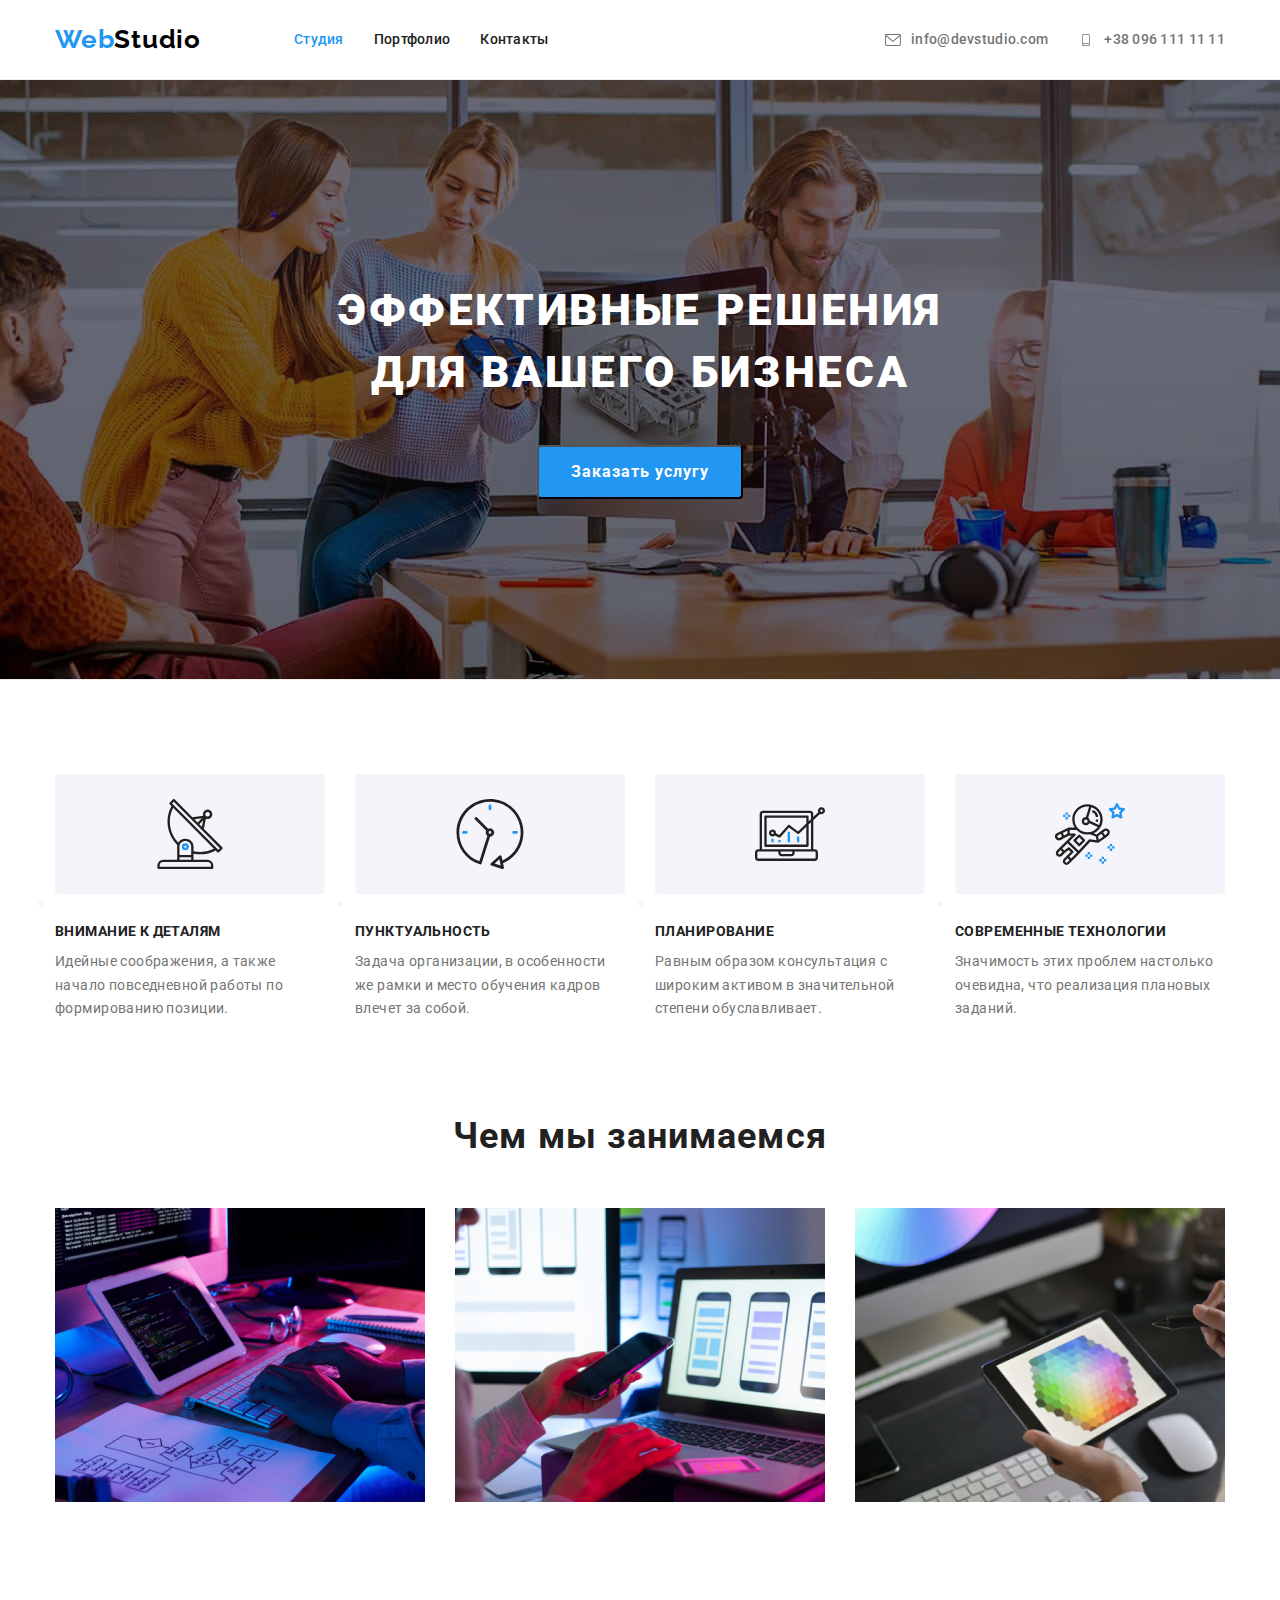
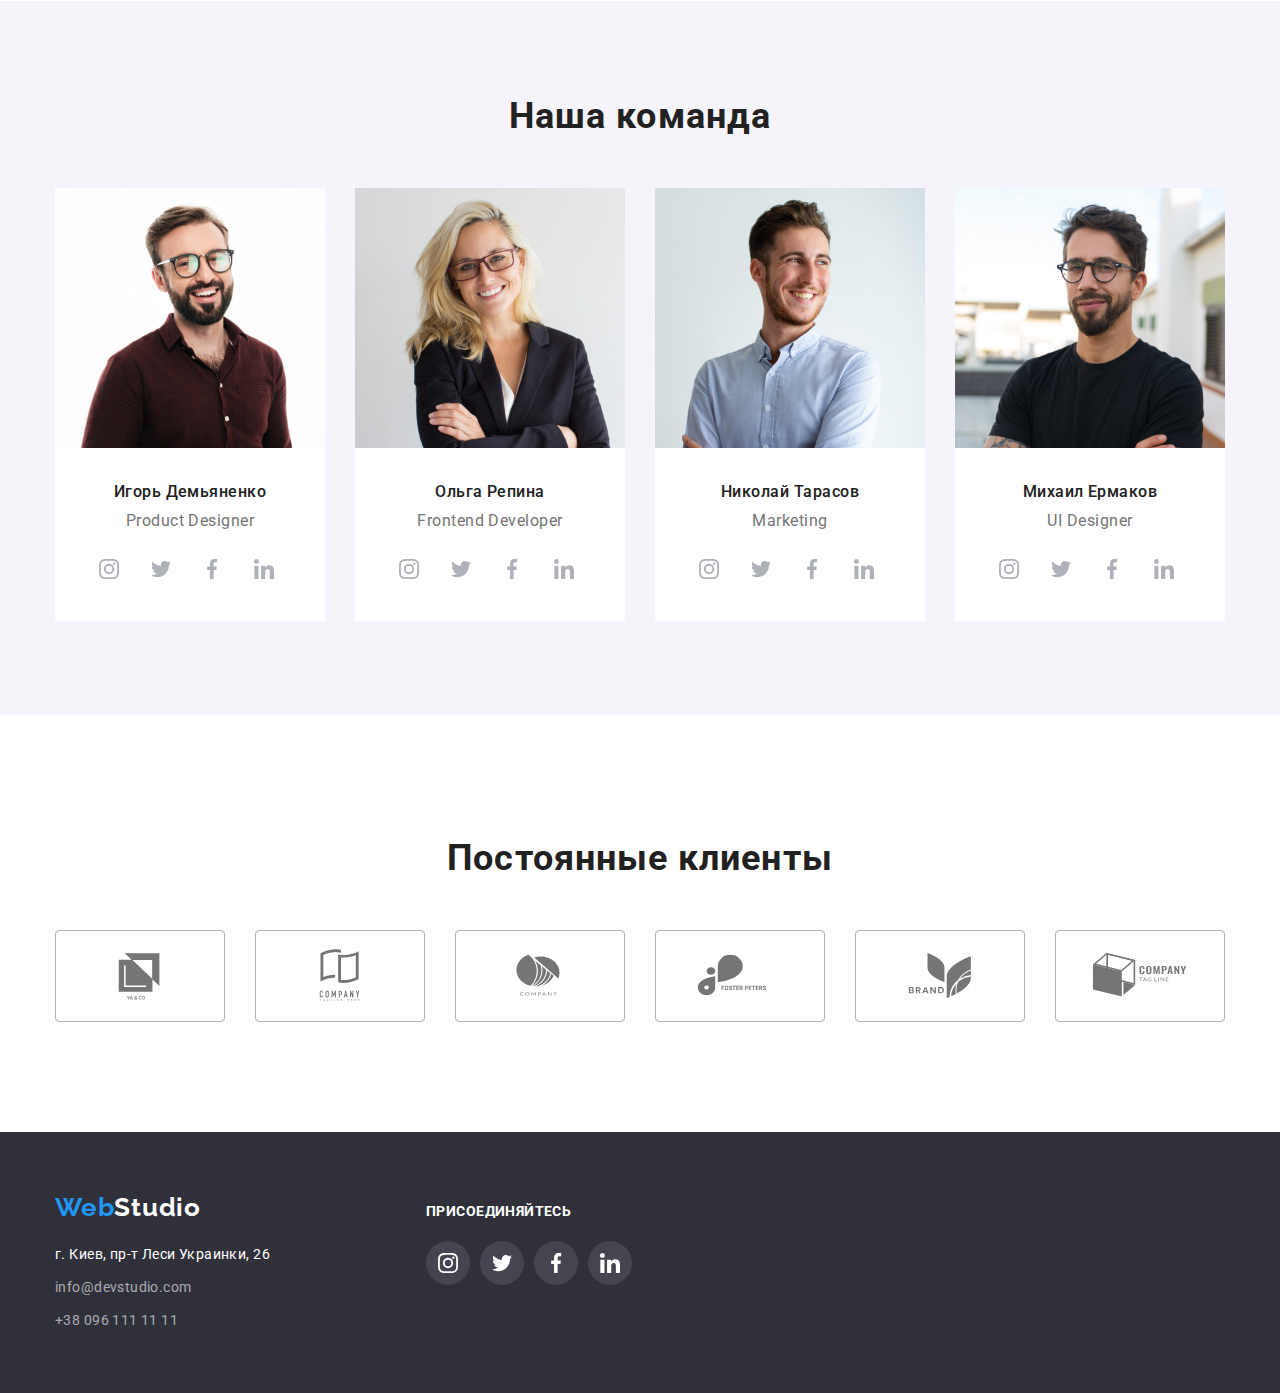
==== index.html @ 81d6c9d6 "5" ====
<!DOCTYPE html>
<html lang="en">

<head>
    <meta charset="UTF-8">
    <meta http-equiv="X-UA-Compatible" content="IE=edge">
    <meta name="viewport" content="width=device-width, initial-scale=1.0">
    <title>Document</title>
    <link
        href="https://fonts.googleapis.com/css2?family=Raleway:wght@700&family=Roboto:wght@400;500;700;900&display=swap"
        rel="stylesheet" />
    <link rel="stylesheet"
        href="https://cdnjs.cloudflare.com/ajax/libs/modern-normalize/1.1.0/modern-normalize.min.css" />
    <link rel="stylesheet" href="./css/common.css" />
    <link rel="stylesheet" href="./css/main.css" />
</head>

<body>

    <!--шапка-->
    <header class="one">
        <div class="container two">
            <nav class="pov">
                <a class="logo" href="./index.html">Web<span class="logo-large">Studio</span></a>
                <ul class="list">
                    <li class="item"><a href="" class="link current">Студия</a></li>
                    <li class="item"><a href="./portfolio.html" class="link">Портфолио</a></li>
                    <li class="item"><a href="" class="link">Контакты</a></li>
                </ul>
            </nav>
            <ul class="telephon list">
                <li class="item"><a href="mailto:info@devstudio.com" class="link-tel">
                        <svg width="16px" height="12px" class="contact-icon">
                            <use href="./images/icons.svg.svg#icon-envelope-hover"></use>
                        </svg>
                        info@devstudio.com</a></li>
                <li class="item"><a href="tel+380961111111" class="link-tel">
                        <svg width="16px" height="12px" class="contact-icon">
                            <use href="./images/icons.svg.svg#icon-smartphone"></use>
                        </svg>
                        +38 096 111 11 11</a></li>

            </ul>
        </div>

    </header>



    <!--Задачи компании-->

    <main>
        <section class="page one">
            <div class="container">
                <h1 class="title">Эффективные решения<br> для вашего бизнеса</h1>
                <button type="button" class="button"> Заказать услугу</button>
            </div>
        </section>
        <section class="section">
            <div class="container">

                <ul class="all">
                    <li class="item">
                        <div class="icon-wrapper">
                            <svg width=70px heigt=70px>
                                <use href="./images/icons.svg.svg#icon-antenna-1"></use>
                            </svg>
                        </div>

                        <h3 class="slogan">Внимание к деталям </h3>
                        <p class="desc">Идейные соображения, а также начало повседневной работы по формированию позиции.
                        </p>
                    </li>
                    <li class="item">
                        <div class="icon-wrapper">
                            <svg width=70px heigt=70px>
                                <use href="./images/icons.svg.svg#icon-clock-1"></use>
                            </svg>
                        </div>

                        <h3 class="slogan">Пунктуальность </h3>
                        <p class="desc">Задача организации, в особенности же рамки и место обучения кадров влечет за
                            собой.
                        </p>
                    </li>
                    <li class="item">
                        <div class="icon-wrapper">
                            <svg width=70px heigt=70px>
                                <use href="./images/icons.svg.svg#icon-diagram-1"></use>
                            </svg>
                        </div>

                        <h3 class="slogan">Планирование</h3>
                        <p class="desc">Равным образом консультация с широким активом в значительной степени
                            обуславливает.</p>
                    </li>
                    <li class="item">
                        <div class="icon-wrapper">
                            <svg width=70px heigt=70px>
                                <use href="./images/icons.svg.svg#icon-astronaut-1"></use>
                            </svg>
                        </div>
                        <h3 class="slogan">Современные технологии</h3>
                        <p class="desc">Значимость этих проблем настолько очевидна, что реализация плановых заданий.</p>
                    </li>
                </ul>
            </div>
        </section>

        <!--Реклама компании-->

        <section class="section-compani">
            <div class="container header-container">
                <h2 class="slogan-title"> Чем мы занимаемся</h2>
                <ul class="pictures">
                    <li class="item">
                        <img src="./images/Клавиатура.jpg" alt="Клавиатура" width="370">
                    </li>
                    <li class="item">
                        <img src="./images/Монитор.jpg" alt="Монитор" width="370">
                    </li>
                    <li class="item">
                        <img src="./images/Айпед.jpg" alt="Айпед" width="370">
                    </li>
                </ul>
            </div>
        </section>

        <!--Лица компании-->

        <section class="comand">
            <div class="container header-container">
                <h2 class="slogan-title">Наша команда</h2>
                <ul class="feature-list">
                    <li class="item">
                        <img src="./images/Игорь.jpg" alt="Дизайнер продуктов Игорь" width="270">
                        <div class="our-team">
                            <h3 class="headline">Игорь Демьяненко</h3>
                            <p class="information">Product Designer</p>
                            <ul class="social-links">
                                <li>
                                    <a class="social-link">
                                        <svg width="20px" height="20px" class="social-icon">
                                            <use href="./images/icons.svg.svg#icon-Instagram"></use>
                                        </svg>
                                    </a>
                                </li>
                                <li>
                                    <a class="social-link">
                                        <svg width="20px" height="20px" class="social-icon">
                                            <use href="./images/icons.svg.svg#icon-Twitter"></use>
                                        </svg>
                                    </a>
                                </li>
                                <li>
                                    <a class="social-link">
                                        <svg width="20px" height="20px" class="social-icon">
                                            <use href="./images/icons.svg.svg#icon-Facebook"></use>
                                        </svg>
                                    </a>
                                </li>
                                <li>
                                    <a class="social-link">
                                        <svg width="20px" height="20px" class="social-icon">
                                            <use href="./images/icons.svg.svg#icon-LinkedIn"></use>
                                        </svg>
                                    </a>
                                </li>
                            </ul>
                        </div>
                    </li>
                    <li class="item">
                        <img src="./images/Ольга.jpg" alt="Фронтенд-разработчик Ольга" width="270">
                        <div class="our-team">
                            <h3 class="headline">Ольга Репина</h3>
                            <p class="information">Frontend Developer</p>
                            <ul class="social-links">
                                <li>
                                    <a class="social-link">
                                        <svg width="20px" height="20px" class="social-icon">
                                            <use href="./images/icons.svg.svg#icon-Instagram"></use>
                                        </svg>
                                    </a>
                                </li>
                                <li>
                                    <a class="social-link">
                                        <svg width="20px" height="20px" class="social-icon">
                                            <use href="./images/icons.svg.svg#icon-Twitter"></use>
                                        </svg>
                                    </a>
                                </li>
                                <li>
                                    <a class="social-link">
                                        <svg width="20px" height="20px" class="social-icon">
                                            <use href="./images/icons.svg.svg#icon-Facebook"></use>
                                        </svg>
                                    </a>
                                </li>
                                <li>
                                    <a class="social-link">
                                        <svg width="20px" height="20px" class="social-icon">
                                            <use href="./images/icons.svg.svg#icon-LinkedIn"></use>
                                        </svg>
                                    </a>
                                </li>
                            </ul>
                        </div>
                    </li>
                    <li class="item">
                        <img src="./images/Николай.jpg" alt="Маркетинг Николай" width="270">
                        <div class="our-team">
                            <h3 class="headline">Николай Тарасов</h3>
                            <p class="information">Marketing</p>
                            <ul class="social-links">
                                <li>
                                    <a class="social-link">
                                        <svg width="20px" height="20px" class="social-icon">
                                            <use href="./images/icons.svg.svg#icon-Instagram"></use>
                                        </svg>
                                    </a>
                                </li>
                                <li>
                                    <a class="social-link">
                                        <svg width="20px" height="20px" class="social-icon">
                                            <use href="./images/icons.svg.svg#icon-Twitter"></use>
                                        </svg>
                                    </a>
                                </li>
                                <li>
                                    <a class="social-link">
                                        <svg width="20px" height="20px" class="social-icon">
                                            <use href="./images/icons.svg.svg#icon-Facebook"></use>
                                        </svg>
                                    </a>
                                </li>
                                <li>
                                    <a class="social-link">
                                        <svg width="20px" height="20px" class="social-icon">
                                            <use href="./images/icons.svg.svg#icon-LinkedIn"></use>
                                        </svg>
                                    </a>
                                </li>
                            </ul>
                        </div>
                    </li>
                    <li class="item">
                        <img src="./images/Михаил.jpg" alt="UI Дизайнер Михаил" width="270">
                        <div class="our-team">
                            <h3 class="headline">Михаил Ермаков</h3>
                            <p class="information">UI Designer</p>
                            <ul class="social-links">
                                <li>
                                    <a class="social-link">
                                        <svg width="20px" height="20px" class="social-icon">
                                            <use href="./images/icons.svg.svg#icon-Instagram"></use>
                                        </svg>
                                    </a>
                                </li>
                                <li>
                                    <a class="social-link">
                                        <svg width="20px" height="20px" class="social-icon">
                                            <use href="./images/icons.svg.svg#icon-Twitter"></use>
                                        </svg>
                                    </a>
                                </li>
                                <li>
                                    <a class="social-link">
                                        <svg width="20px" height="20px" class="social-icon">
                                            <use href="./images/icons.svg.svg#icon-Facebook"></use>
                                        </svg>
                                    </a>
                                </li>
                                <li>
                                    <a class="social-link">
                                        <svg width="20px" height="20px" class="social-icon">
                                            <use href="./images/icons.svg.svg#icon-LinkedIn"></use>
                                        </svg>
                                    </a>
                                </li>
                            </ul>
                        </div>
                    </li>
                </ul>
            </div>

        </section>

        <section class="partners">
            <div class="container">
                <h2 class="clients">Постоянные клиенты</h2>
                <ul class="icon-partner">

                    <li class="item-partner">
                        <a class="our-partner">
                            <svg width="106px" height="60px" class="frame-color">
                                <use href="./images/icons.svg.svg#icon-Logo"></use>
                            </svg>
                        </a>
                    </li>
                    <li class="item-partner">
                        <a class="our-partner">
                            <svg width="106px" height="60px" class="frame-color">
                                <use href="./images/icons.svg.svg#icon-o-1"></use>
                            </svg>
                        </a>
                    </li>
                    <li class="item-partner">
                        <a class="our-partner">
                            <svg width="106px" height="60px" class="frame-color">
                                <use href="./images/icons.svg.svg#icon-Logo-2"></use>
                            </svg>
                        </a>
                    </li>
                    <li class="item-partner">
                        <a class="our-partner">
                            <svg width=170px heigt=92px class="frame-color">
                                <use href="./images/icons.svg.svg#icon-Logo-3"></use>
                            </svg>
                        </a>
                    </li>
                    <li class="item-partner">
                        <a class="our-partner">
                            <svg width="106px" height="60px" class="frame-color">
                                <use href="./images/icons.svg.svg#icon-Logo-4"></use>
                            </svg>
                        </a>
                    </li>
                    <li class="item-partner">
                        <a class="our-partner">
                            <svg width="106px" height="60px" class="frame-color">
                                <use href="./images/icons.svg.svg#icon-o5"></use>
                            </svg>
                        </a>
                    </li>
                </ul>
            </div>
        </section>
    </main>

    <!--Подвал-->



    <footer class="footer">

        <div class="container">

            <div class="footer_container">
                <a class="logo" href="./index.html">Web<span class="logo-pic">Studio</span></a>
                <address class="aside">
                    г. Киев, пр-т Леси Украинки, 26
                    <ul class="mail">
                        <li class="item-telephon"><a href="mailto:info@devstudio.com"
                                class="e-mail">info@devstudio.com</a>
                        </li>
                        <li class="item"><a href="tel+380961111111" class="e-mail">+38 096 111 11 11</a></li>
                    </ul>
                </address>
            </div>

            <div class="footer_container">

                <b class="join">присоединяйтесь</b>
                <ul class="link-icon">
                    <li class="link-footer">
                        <a class="badge">
                            <svg width=20px heigt=20px>
                                <use href="./images/icons.svg.svg#icon-Instagram"></use>
                            </svg>
                        </a>
                    </li>
                    <li class="link-footer">
                        <a class="badge">
                            <svg width=20px heigt=20px>
                                <use href="./images/icons.svg.svg#icon-Twitter">
                                </use>
                            </svg>
                        </a>
                    </li>
                    <li class="link-footer">
                        <a class="badge">
                            <svg width=20px heigt=20px>
                                <use href="./images/icons.svg.svg#icon-Facebook">
                                </use>
                            </svg>
                        </a>
                    </li>
                    <li class="link-footer">
                        <a class="badge">
                            <svg width=20px heigt=20px>
                                <use href="./images/icons.svg.svg#icon-LinkedIn"></use>
                            </svg>
                        </a>
                    </li>
                </ul>
            </div>
        </div>



    </footer>

</body>
---- css/common.css ----
:root {
  --primery-tex-color: #757575;
  --title-tex-color: #212121;
  --accent-color: #2196f3;
  --header-color: #2f303a;
  --footer-color: #2f303a;
  --primery-bg-color: #ffffff;
}

body {
  background: var(--primery-bg-color);
  color: var(--primery-tex-color);
}

font-family: Roboto, sans-serif;

letter-spacing: 0.03em;
}

.list {
  list-style: none;
}

.logo {
  color: var(--accent-color);

font-family: Raleway;
font-weight: bold;
font-size: 26px;
line-height: 1,19;

letter-spacing: 0.03em;
}
---- css/main.css ----
:root {
  --primery-tex-color: #757575;
  --title-tex-color: #212121;
  --accent-color: #2196f3;
  --header-color: #2f303a;
  --footer-color: #2f303a;
  --primery-bg-color: #ffffff;
  --primery-page-color: #2F303A;
  --primery-footer-color: #2F303A;
  --primery-main-color: #F5F4FA;
  --primery-logo: #000000;
  --primery-icon-color: #AFB1B8;
  --primery-social-color: rgba(255, 255, 255, 0.1);
}

body {
  background: var(--primery-img-color);
  font-family: Roboto, sans-serif;
}

.list {
  display: flex;
}
/* Logo */

.logo {
    color: var(--accent-color);

  font-family: Raleway;
font-style: normal;
font-weight: bold;
font-size: 26px;
line-height: 1.2;
letter-spacing: 0.03em;
}



.logo-large {
  color: var(--primery-logo);
}

.logo-pic {
  color: var(--primery-bg-color);
}

.logo {
  display: flex;
  align-items: center;
  margin-right: 93px;
}

.pov {
  display: flex;
  align-items: center;
}



.two {
  display: flex;
  align-items: center;
}

.telephon .list .item + .item {
margin-left: 30px;
}

.telephon.list {
  margin-left: auto;
}

.telephon.list {
  display: flex; 
}

.logo {
  text-decoration: none;
}

.pictures .item:not(:last-child) {
  margin-right: 30px;
}

.list .item:not(:last-child) {
  margin-right: 30px;
  
}


.list {
  list-style: none;
  
}


.feature-list  { 
  list-style: none;
}

.list li a {
  text-decoration: none;
}
/* button */
 
.button {
display: inline-block;
border-radius: 4px;
padding: 10px 32px;


  color: var(--primery-bg-color);
  background-color: var(--accent-color);

font-style: normal;
font-weight: 700;
font-size: 16px;
line-height: 1.9;
letter-spacing: 0.06em;
}


/* Site-nav */


.link {
  display: block;
  padding-top: 32px;
  padding-bottom: 32px;

  color: var(--title-tex-color);
  
font-style: normal;
font-weight: 500;
font-size: 14px;
line-height: 1.1;
letter-spacing: 0.02em;
}

.page {
  padding-top: 200px;
  padding-bottom: 200px;


  background: var(--primery-page-color);
  color: var(--primery-bg-color);
  
font-style: normal;
font-weight: 900;
font-size: 44px;
line-height: 1.3;


text-align: center;
letter-spacing: 0.06em;
text-transform: uppercase;
}

.one {
border-bottom: 1px solid #ECECEC;
}

.link:hover,
.link:focus {
  color: var(--accent-color);
}

ul.list {
  margin: 0;
  padding-left: 0;
}

ul.all {
  margin: 0;
  padding-left: 0;
}

ul.pictures {
  margin: 0;
  padding-left: 0;
  list-style: none;
}

ul.feature-list {
  margin: 0;
  padding-left: 0;
}

ul.mail {
  margin-top: 9px;
  padding-left: 0;
  margin-bottom: 0;
}

.footer .logo {
  margin-right: 0;
}



.link.current {
  display: block;
  padding-top: 32px;
  padding-bottom: 32px;
  margin: 0;
  padding-left: 0;

    color: var(--accent-color);

font-style: normal;
font-weight: 500;
font-size: 14px;
line-height: 1.1;
letter-spacing: 0.02em;
}

.link-tel {
  display: flex;
  align-items: center;
  color: var(--primery-tex-color);

font-style: normal;
font-weight: 500;
font-size: 14px;
line-height: 1.1;
letter-spacing: 0.02em;
}

.link-tel:hover,
.link-tel:focus:focus {
  color: var(--accent-color);
}

.e-mail {
  margin-top: 9px;
  margin-bottom: 0;
  color: rgba(255, 255, 255, 0.6);

font-style: normal;
font-weight: normal;
font-size: 14px;
line-height: 1.7;
letter-spacing: 0.03em;
}

.e-mail:hover,
.e-mail:focus {
  color: var(--accent-color);
}

/* main-nav */

.section {
  background: #ffffff;
  color: var(--primery-main-color);
  padding-top: 94px;
  padding-bottom: 94px;
}

.section-compani {
   padding-top: 0;
  padding-bottom: 94px;
}

.page .button: active {
    color: var(--title-tex-color);
    background: var(--primery-bg-color);
}

/* primary tex */

.feature-list {
  display: flex;
  justify-content: center;
}


.feature-list .item:not(:last-child) {
  margin-right: 30px;
}

.feature-list li {
  width: 270px;
  background-color: var(--primery-bg-color);
}

.feature-list li {
  color: var(--primery-bg-color);
}

.feature-list {
  color: var(--title-tex-color);

font-style: normal;
font-weight: 500;
font-size: 16px;
line-height: 1.2;

letter-spacing: 0.03em;
}



/* footer */

.footer {
  padding-top: 60px;
  padding-bottom: 60px;
  background: var(--primery-footer-color);
}

.mail {
  list-style: none;
  
}

.mail li a {
  text-decoration: none;
}

.mail .item {
  margin-top: 9px;
  margin-bottom: 9;
  
}


 .aside {
margin-top: 20px;

color: var(--primery-bg-color);

font-style: normal;
font-weight: normal;
font-size: 14px;
line-height: 1.7;
letter-spacing: 0.03em;
}

/* priority company */

.desc {
  margin-top: 10px;
  margin-bottom: 0;
  

  color: var(--primery-tex-color);

font-style: normal;
font-weight: normal;
font-size: 14px;
line-height: 1.7;
letter-spacing: 0.03em;
}

/* people company */


.all {
  display: flex;
}

.all .item:not(:last-child) {
  margin-right: 30px;
 align-items: center;
}

.all li {
  width: 270px;
}
  
.pictures {
  display: flex;
}

.item-partner:not(:last-child) {
   margin-right: 30px;
    width: 170px;
height: 92px;
}

.item-partner:last-child {
  width: 170px;
  height: 92px;
}


.pictures li {
  width: 370px;
}

.pictures .item {
  margin-top: 0;
  margin-bottom: 0;
}

.slogan {
  margin-top: 0px;
  margin-bottom: 0;
  


  color: var(--title-tex-color);

font-weight: bold;
font-size: 14px;
line-height: 1.1;
letter-spacing: 0.03em;
text-transform: uppercase;
}

.slogan-title {
margin-top: 0px;
margin-bottom: 50px;


  color: var(--title-tex-color);

font-weight: bold;
font-size: 36px;
line-height: 1.2;
text-align: center;
letter-spacing: 0.03em;
}

.title {
  margin-top: 0;
  margin-bottom: 30px;
  
font-weight: 900;
font-size: 44px;
line-height: 1.4;

text-align: center;
letter-spacing: 0.06em;
text-transform: uppercase;
}

.comand {
  background: var(--primery-main-color);
}

.comand {
  padding-top: 94px;
  padding-bottom: 94px;
}

.comand .headline {
margin-top: 0;
margin-bottom: 0;

  color: var(--title-tex-color);

font-style: normal;
font-weight: 500;
font-size: 16px;
line-height: 1.2;
text-align: center;
letter-spacing: 0.03em;
}

.information {
margin-top: 10px;
margin-bottom: 16px;


  color: var(--primery-tex-color);

font-style: normal;
font-weight: normal;
font-size: 16px;
line-height: 1.2;

text-align: center;
letter-spacing: 0.03em;
}

.container {

  margin-left: auto;
  margin-right: auto;
  padding-left: 15px;
  padding-right: 15px;
  width: 1200px;
}

.our-team {
  padding: 30px 32px;
}

.contact-icon {
  margin-right: 10px;
  fill: var(--primery-tex-color);
  fill: currentColor;
}

.social-links {
  list-style: none;
  display: flex;
  justify-content: space-between;
}

ul .social-links {
  padding-left: 0;

}

.social-link {
  display: flex;
  align-items: center;
  justify-content: center;
  width: 44px;
  height: 44px;
  border-radius: 50%;
  color: var(--primery-icon-color);
}

.social-icon {
  fill: currentColor;
}

.social-link:hover, .social-link:focus {
  background-color: var(--accent-color);
  color: var(--primery-bg-color);
}



.partners {
 padding-top: 94px;
 padding-bottom: 94px;
}

.icon-partner {
  list-style: none;
 display:flex;
 padding-left: 0;

}



.our-partner {
  fill: currentColor;
  width: 100%;
  height: 100%;
  display: flex;
align-items: center;
justify-content: center;
border-radius: 4px;
  border: 1px solid #AFB1B8;
}
 
.frame-color {
  width: 106px;
  height: 60px;
}

.clients {

margin-bottom: 50px;
color: var(--title-tex-color);
font-family: Roboto;
font-style: normal;
font-weight: bold;
font-size: 36px;
line-height: 1.16;
text-align: center;
letter-spacing: 0.03em;
}

.our-partner:hover, .our-partner:focus {
 
  color: var(--accent-color);
  border-color: var(--accent-color);
}

.page.one {
  max-width: 1600px;
  margin-left: auto;
  margin-right: auto;
  height: 600px;
 
   background-repeat: no-repeat;
  background-position-x: center;
  background-image: linear-gradient( rgba(47, 48, 58, 0.3), rgba(0, 0, 0, 0.3)),  url(../images/Главная.jpg);
 ;
}




.icon-wrapper {
  height: 120px;
  background-color: var(--primery-main-color);
  margin-bottom: 30px;
  display: flex;
  align-items: center;
  justify-content: center;
  border-radius: 4px;
}

.footer_container {
margin-right: 156px;
padding: 0;
}

.footer .container {
  display: flex;
  align-items: baseline;
}

.join {
 
  color: var(--primery-bg-color);
font-weight: 700;
font-size: 14px;
line-height: 1.14;
letter-spacing: 0.03em;
text-transform: uppercase;
}

.link-icon {
  list-style: none;
  display: flex;
  margin-top: 20px;
  margin-bottom: 0;
  padding: 0;
}



.link-footer:not(:last-child) {
  margin-right: 10px;
  
}

.badge {
  display: flex;
  width: 44px;
  height: 44px;
  border-radius: 50%;
  align-items: center;
  justify-content: center;
  fill: var(--primery-bg-color);
  background: var(--primery-social-color);
}

.badge:hover, .badge:focus {
  background-color: var(--accent-color);

}
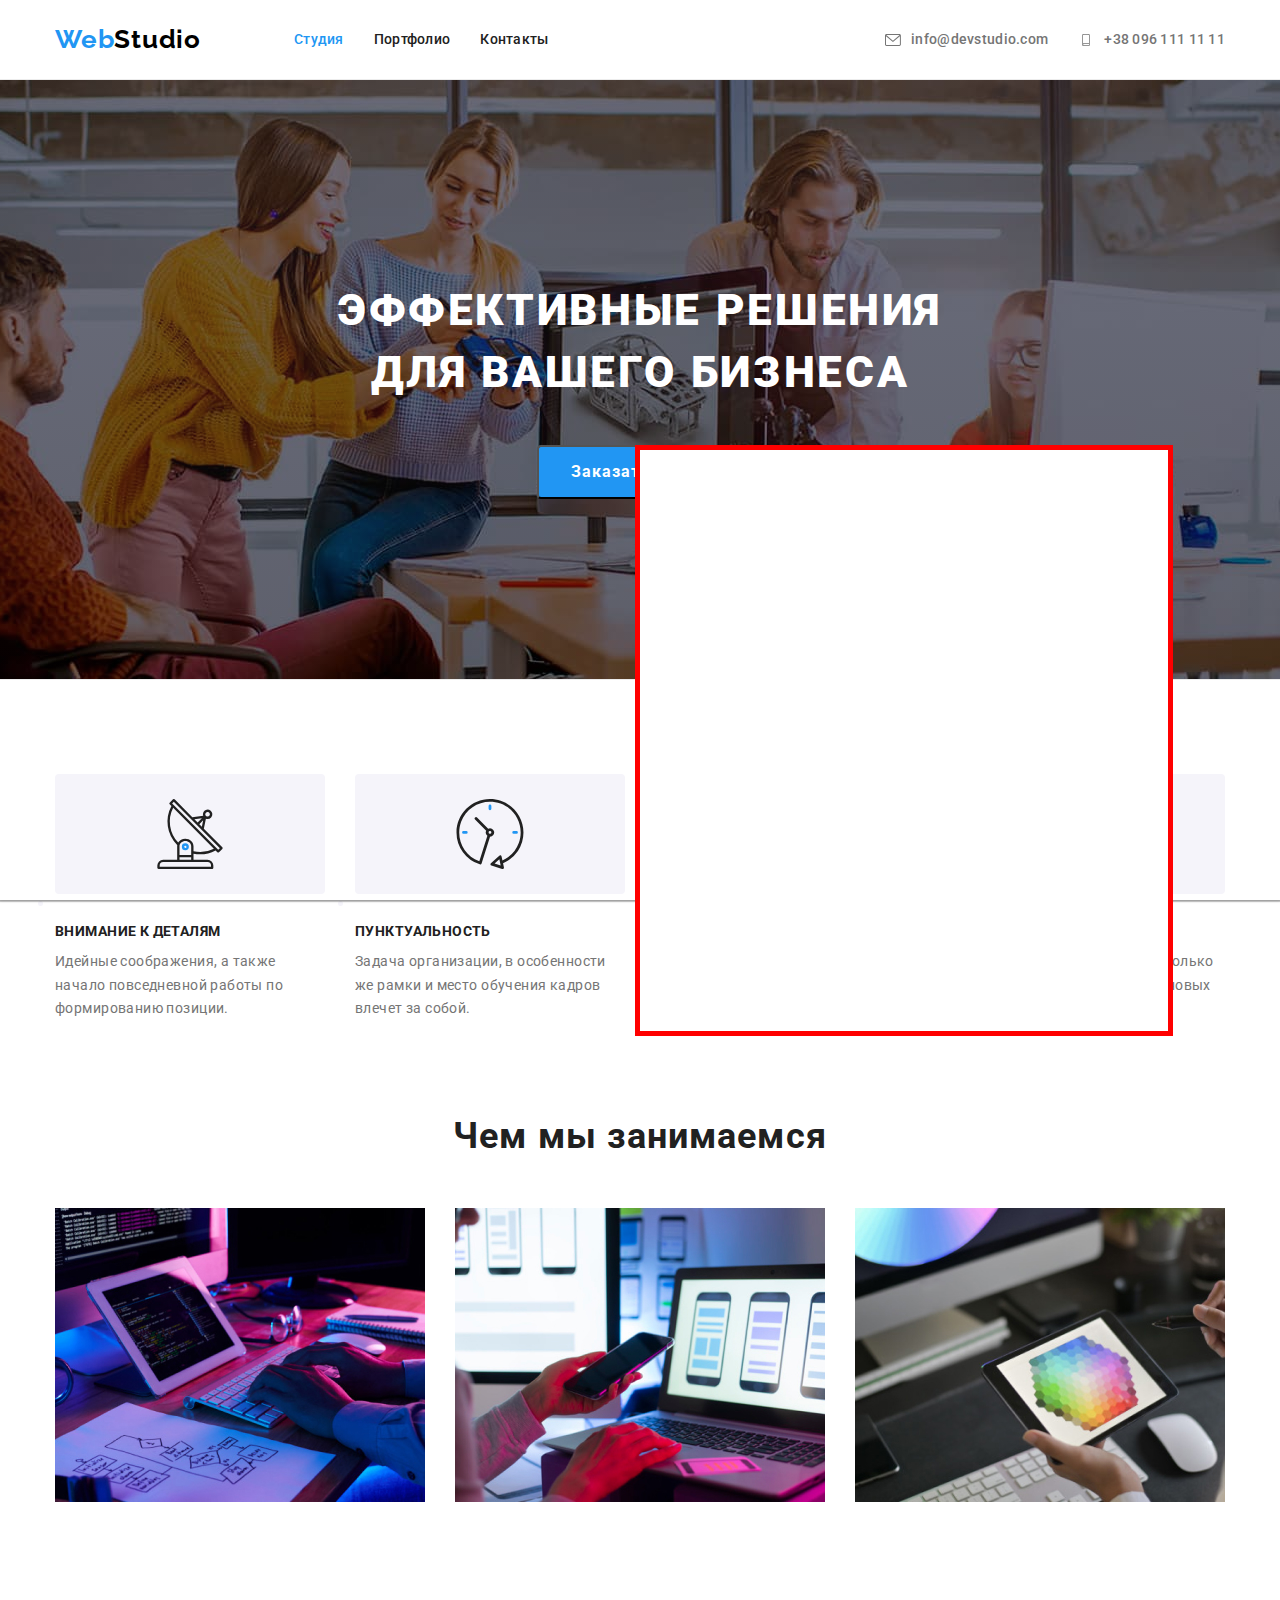
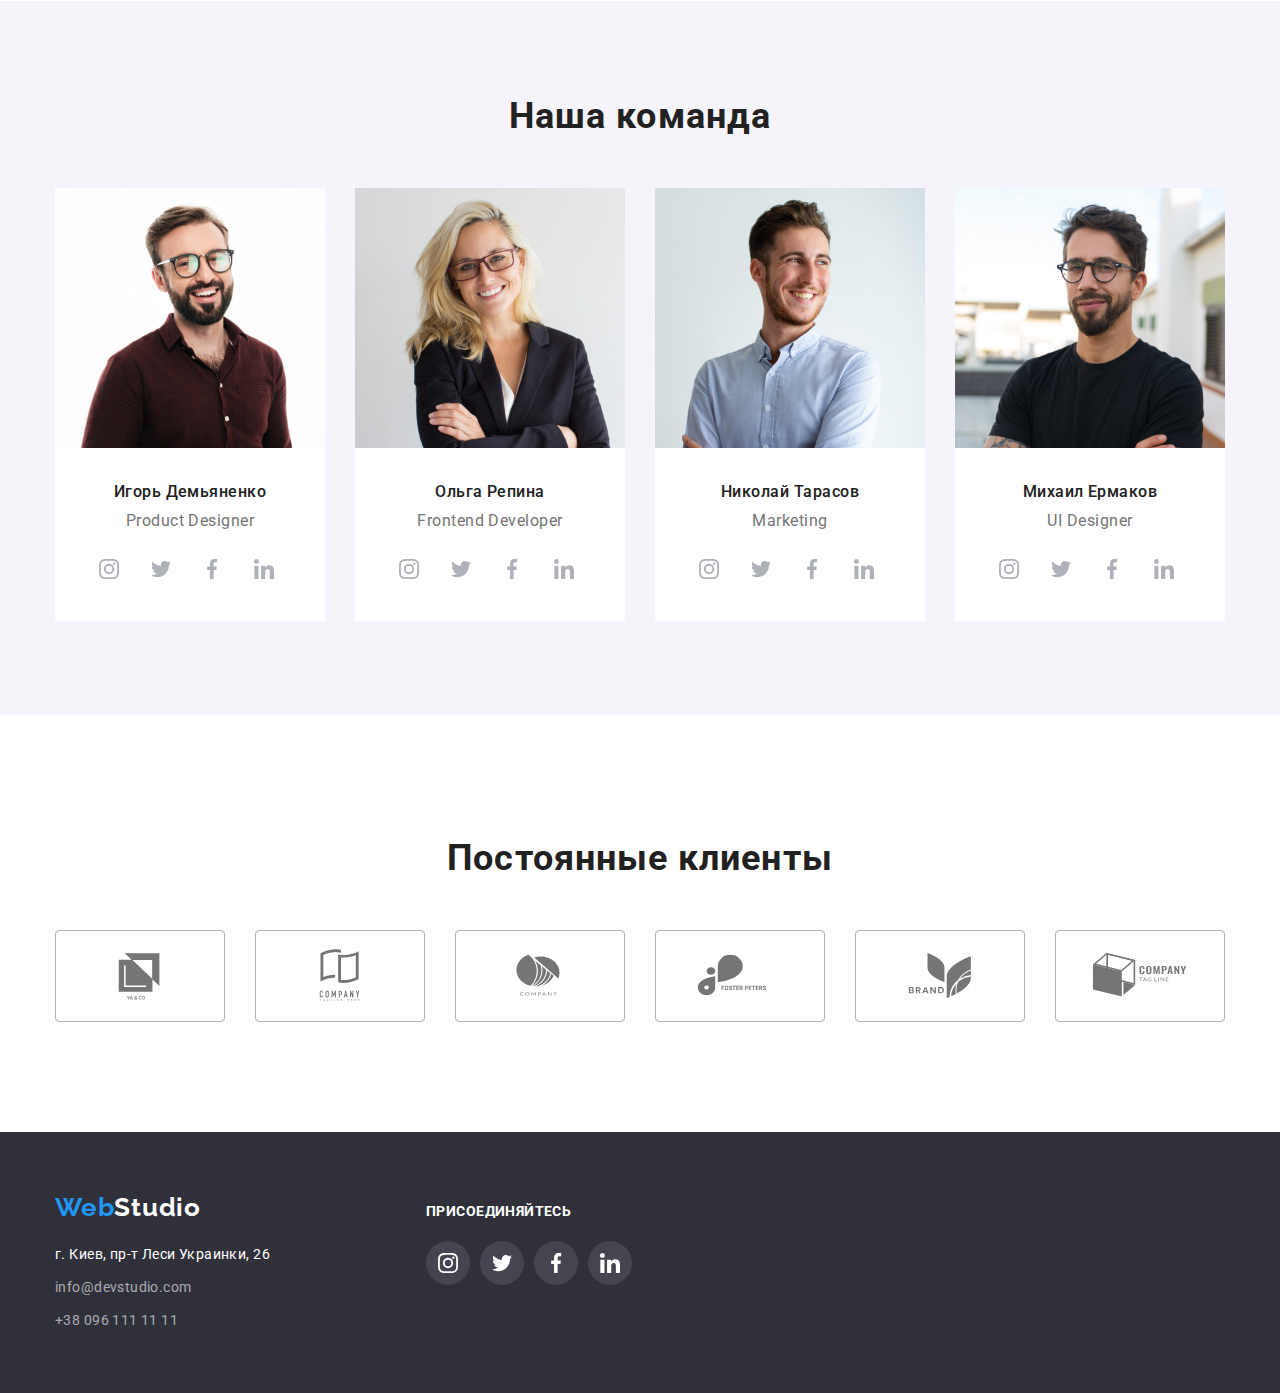
==== commit e757373d: "ДЗ 5" ====
--- a/index.html
+++ b/index.html
@@ -52,8 +52,10 @@
     <main>
         <section class="page one">
             <div class="container">
+
                 <h1 class="title">Эффективные решения<br> для вашего бизнеса</h1>
                 <button type="button" class="button"> Заказать услугу</button>
+
             </div>
         </section>
         <section class="section">
@@ -395,9 +397,10 @@
                 </ul>
             </div>
         </div>
-
-
-
     </footer>
 
+    <div class="backdrop ">
+        <div class="modal"></div>
+    </div>
+
 </body>--- a/css/main.css
+++ b/css/main.css
@@ -648,5 +648,32 @@
 
 .badge:hover, .badge:focus {
   background-color: var(--accent-color);
-
-}+}
+
+.backdrop {
+  position: fixed;
+  width: 100%;
+  height: 100%;
+  top: 0;
+  left: 0;
+  box-shadow: 0px 1px 3px rgba(0, 0, 0, 0.12), 0px 1px 1px rgba(0, 0, 0, 0.14), 0px 2px 1px rgba(0, 0, 0, 0.2);
+  }
+
+
+.backdrop.is-hidden {
+  opacity: 0.5;
+}
+
+.modal {
+  position: absolute;
+  transform: translate(-50% -50%);
+top: 50%;
+left: 50%;
+
+outline: 5px solid red;
+
+width: 528px;
+height: 581px;
+
+ background-color: var(--primery-bg-color);
+} 